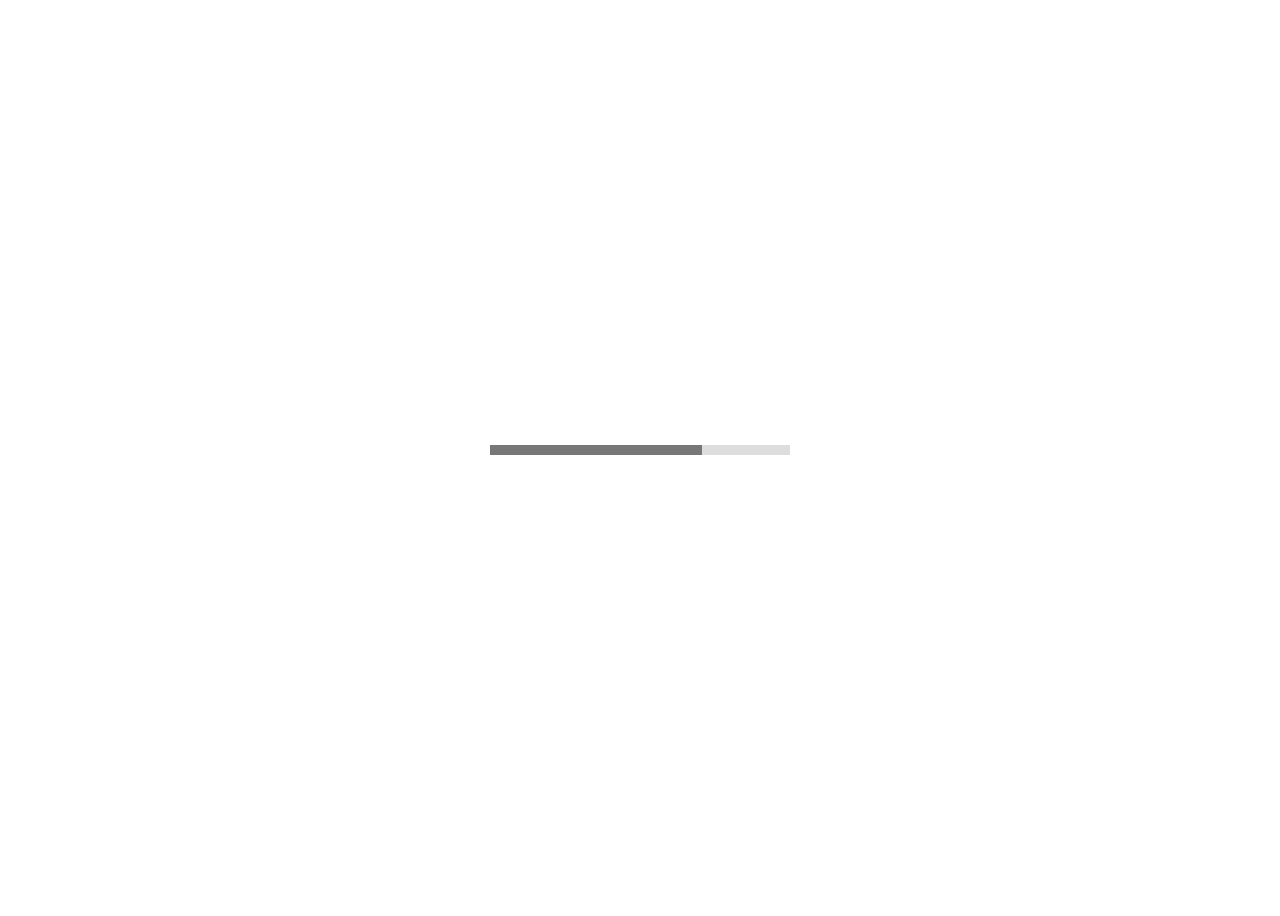
==== docs/index_AJ.html @ 92ec6ab4 "Split into Memorization and AJ tasks" ====
<!DOCTYPE html>
<html>

<head>
  <title>BubbleView Task</title>
  <meta name="robots" content="noindex">
  <!-- <link rel="stylesheet" href="https://raw.githubusercontent.com/debcronin3/jsPsych_Qualtrics/master/lib/bubble-view.css"> -->
  <link rel="stylesheet" href="https://debcronin3.github.io/jsPsych_Qualtrics/lib/bubble-view.css">
  </link>

  <script src="https://code.jquery.com/jquery-2.2.4.min.js"></script>
  <script src="https://debcronin3.github.io/jsPsych_Qualtrics/lib/jspsych.js"></script>
  <script src="https://debcronin3.github.io/jsPsych_Qualtrics/lib/jspsych-bubble-view.js"></script>
  <script src="https://debcronin3.github.io/jsPsych_Qualtrics/lib/jspsych-instructions.js"></script>
  <script src="https://debcronin3.github.io/jsPsych_Qualtrics/lib/jspsych-fullscreen.js"></script>
  <script src="https://debcronin3.github.io/jsPsych_Qualtrics/lib/jspsych-survey-text.js"></script>
  <script src="https://debcronin3.github.io/jsPsych_Qualtrics/lib/jspsych-single-image.js"></script>
  <script src="https://debcronin3.github.io/jsPsych_Qualtrics/lib/jspsych-html-button-response.js"></script>
  <script src="https://debcronin3.github.io/jsPsych_Qualtrics/lib/jspsych-image-button-response.js"></script>
  <script type="text/javascript" src="https://debcronin3.github.io/jsPsych_Qualtrics/lib/bubble-view_main_AJ.js"></script>
</head>

<body>
<script>
  // set the display stage
  $('<div class = display_stage_background></div>').appendTo('body');
  $('<div class = display_stage></div>').appendTo('body');

  sbjId = "";
  data_dir = "data01";

  /* ************************************ */
  /* Instruction-related scripts */
  /* ************************************ */
  var instr_url = 'https://debcronin3.github.io/jsPsych_Qualtrics/instructions/AJ';
  var instr_imglist = [];
  for (var ii = 0; ii < 5; ii++) {
    instr_imglist.push(instr_url + 'Slide' + (ii + 1).toString() + '.PNG');
  }

  function generate_instruction_page(imglist) {
    var instructions_page = {
      type: 'instructions',
      pages: function () {
        var pages = [];
        for (var ii = 0; ii < imglist.length; ii++) {
          pages.push('<img class="resize" src="' + imglist[ii] + '">');
        }
        pages.push(
          '<div class = centerbox><p class = block-text>You can read the instructions again by clicking the <strong>Previous</strong> button.</p>' +
          '<p class = block-text>Clicking the <strong>Next</strong> button will start the practice trials.</p></div>'
        );
        return pages;
      },
      data: {
        exp_stage: 'task_instructions_page'
      },
      allow_keys: false,
      show_clickable_nav: true,
      show_page_number: true
    };
    return instructions_page;
  }

  // stimulus definition
  // for the images that have 'a' in the fourth place, we will ask Ps to describe those
  var pracImg_src = 'https://debcronin3.github.io/jsPsych_Qualtrics/images_prac/';
  var pracImg_ext = 'png';
  var pracImg_set = ["blue_river","brick_apartment"]; /*, "airport"]; */
  var pracImg_attn = ["airport"];
  var mainImg_src = 'https://debcronin3.github.io/jsPsych_Qualtrics/images_main/';
  var mainImg_ext = 'jpg';
  var mainImg_set = [
    "basketball_net" , "bell", "bin"] /*, "blender", "boat", "calculator", "cap", "CD",
    "chair", "clock", "coffeemaker", "coke_can", "cracker", "dice", "disco_ball", "dog",
    "duck", "dustpan", "fire_hydrant", "flowers", "gnome", "bongo_drums", "book", "bowl",
    "briefcase", "broom", "bucket", "bust", "car", "cat", "chainsaw", "computer",
    "elephant", "fan", "fire_extinguisher", "flag", "fruit_bowl", "funnel", "glass", "globe"
  ]; */
  var mainImg_attn = ["basketball_net"]; // test images
  var shuff_mainImg = shuffle(mainImg_set).slice(0,2)
  var testImg_set = shuff_mainImg.concat(["arcade","candy_store"]); /*, "MDS160", "MDS188", 
  "modern_livingroom","plant_bathroom","red_bathroom","shopping_mall","tan_kitchen","wood_kitchen",
  "distractor_atticRoom","distractor_artstudio","distractor_bar","distractor_bathroom","distractor_bedroom",
  "distractor_closet","distractor_desktop",distractor_diningroom","distractor_factory","distractor_garage" */

  var jspsych_session = [];

  // use the full screen
  jspsych_session.push({
    type: 'fullscreen',
    fullscreen_mode: true
  });

  jspsych_session.push(generate_instruction_page(instr_imglist));

  jspsych_session.push({
    timeline: generate_practice_block(pracImg_src, shuffle(pracImg_set), pracImg_ext, pracImg_attn)
  });

  jspsych_session.push({
    timeline: generate_main_block(mainImg_src, shuffle(mainImg_set), mainImg_ext, mainImg_attn)
  });

  jspsych_session.push({
    timeline: generate_test_block(mainImg_src, shuffle(testImg_set),mainImg_ext)
  });

  // exit the full screen
  jspsych_session.push({
    type: 'fullscreen',
    fullscreen_mode: false
  });

  jsPsych.init({
    timeline: jspsych_session,
    preload_images: instr_imglist,

    display_element: document.querySelector('.display_stage'),

    on_data_update: function (data) { // each time the data is updated:
      // write the current window resolution to the data
      data.win_res = window.innerWidth + 'x' + window.innerHeight;
      data.fullscr = fullscr_ON;
    },

    on_interaction_data_update: function (data) {
      //interaction data logs if participants leaves the browser window or exits full screen mode
      interaction = data.event;
      if (interaction.includes("fullscreen")) {
        // some unhandy coding to circumvent a bug in jspsych that logs fullscreenexit when actually entering
        if (fullscr_ON == 'no') {
          fullscr_ON = 'yes';
          return fullscr_ON;
        } else if (fullscr_ON == 'yes') {
          fullscr_ON = 'no';
          return fullscr_ON;
        }
      } else if (interaction == 'blur' || interaction == 'focus') {
        focus = interaction;
        return focus;
      }
    },
    
    exclusions: { // browser window needs to have these dimensions, if not, participants get the chance to maximize their window, if they don't support this resolution when maximized they can't particiate.
        min_width: 1024,
        min_height: 768
    },

    on_finish: function () {
    /*  save_data();
      if (flag_debug) {
        console.log(jsPsych.data.get().json());
       }

      
        jsPsych.data.displayData();
      */
       
       const test = async () => await fetch('http://192.168.1.20:5000/data', {
         method: 'POST',
         headers: {
           'Content-Type': 'application/json'
         },
         body: jsPsych.data.get().json()
       })

       test()

       console.log('fetch sent')

    }
  });
</script>

  
</body>

</html>
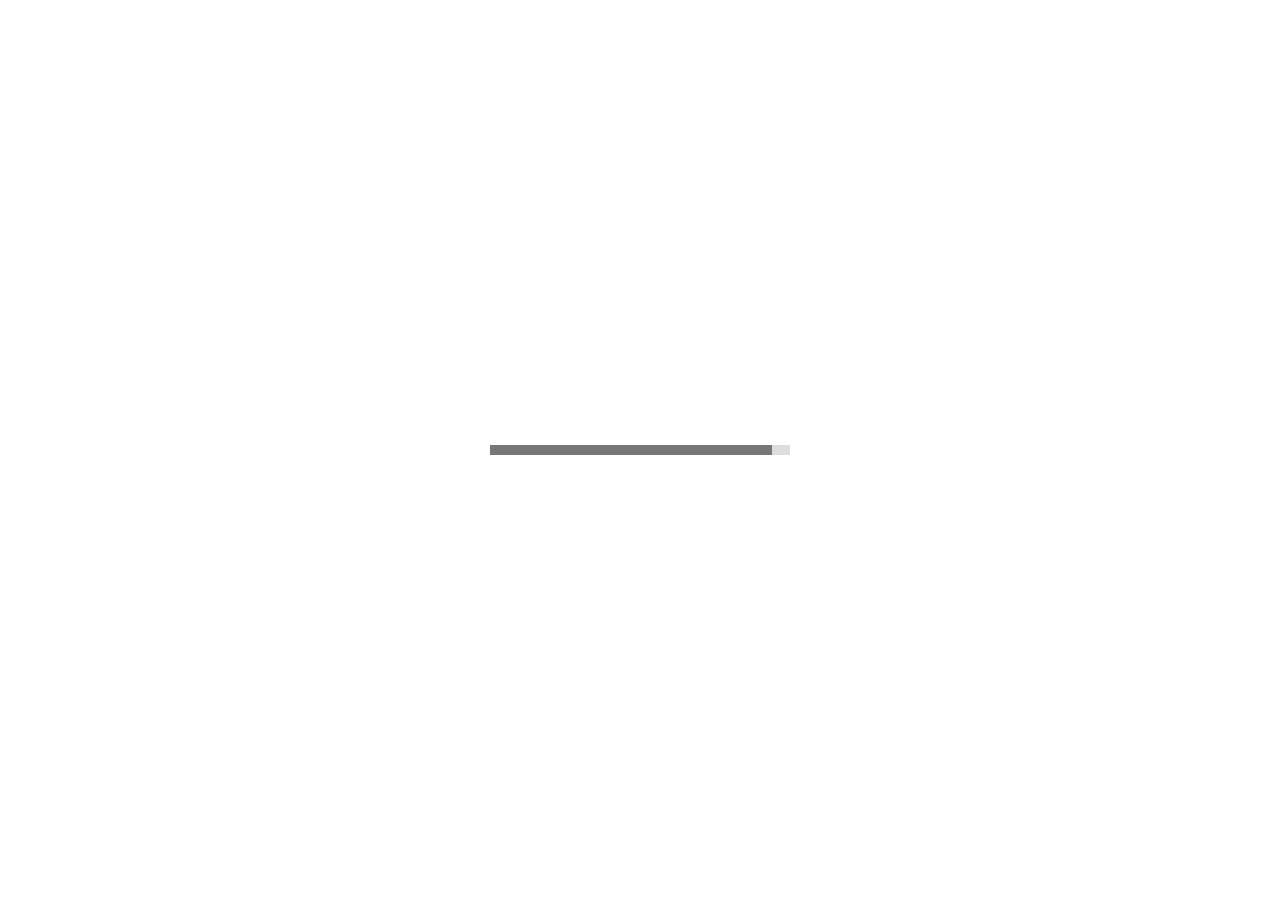
==== commit 61f3f0b2: "Fixed Instructions Links" ====
--- a/docs/index_AJ.html
+++ b/docs/index_AJ.html
@@ -32,7 +32,7 @@
   /* ************************************ */
   /* Instruction-related scripts */
   /* ************************************ */
-  var instr_url = 'https://debcronin3.github.io/jsPsych_Qualtrics/instructions/AJ';
+  var instr_url = 'https://debcronin3.github.io/jsPsych_Qualtrics/instructions/AJ/';
   var instr_imglist = [];
   for (var ii = 0; ii < 5; ii++) {
     instr_imglist.push(instr_url + 'Slide' + (ii + 1).toString() + '.PNG');
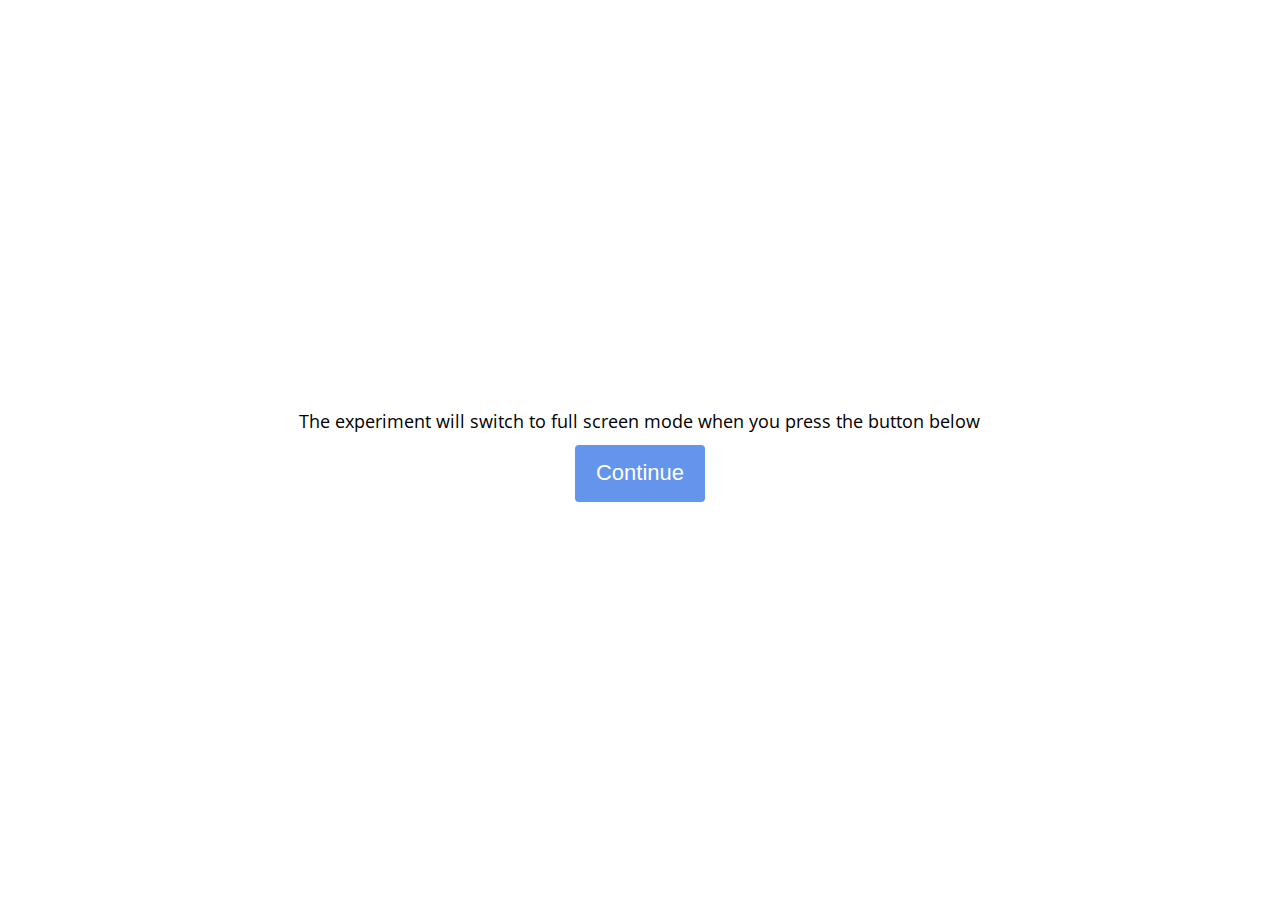
==== commit d8aefe5b: "Update index_AJ.html" ====
--- a/docs/index_AJ.html
+++ b/docs/index_AJ.html
@@ -34,7 +34,7 @@
   /* ************************************ */
   var instr_url = 'https://debcronin3.github.io/jsPsych_Qualtrics/instructions/AJ/';
   var instr_imglist = [];
-  for (var ii = 0; ii < 5; ii++) {
+  for (var ii = 0; ii < 4; ii++) {
     instr_imglist.push(instr_url + 'Slide' + (ii + 1).toString() + '.PNG');
   }
 
